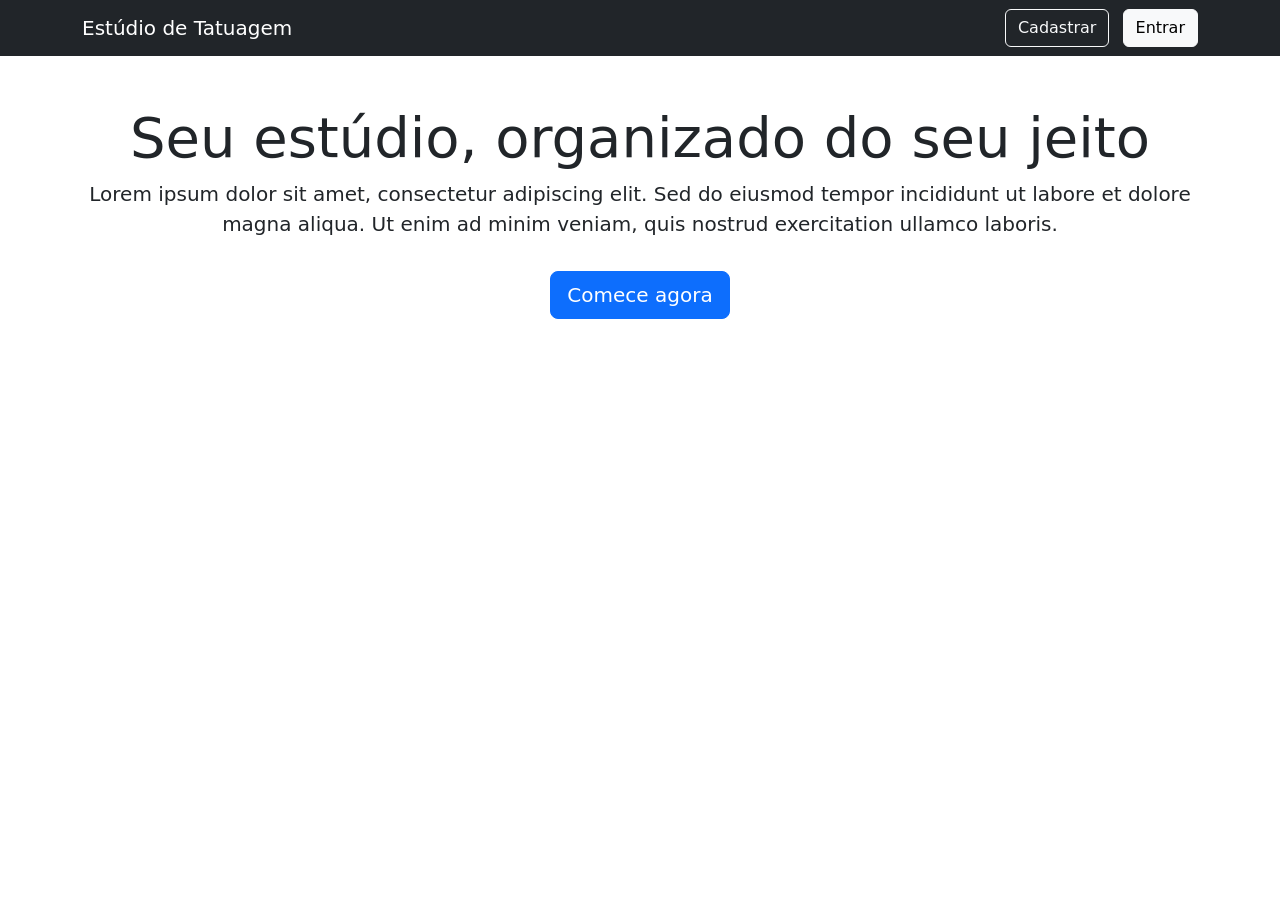
==== frontend/index.html @ 525158a3 "iniciei a aula 12, dando inicio a parte de login do usuario, criamos a parte de login para cadastro " ====
<!DOCTYPE html>
<html lang="pt-br">
<head>
  <meta charset="UTF-8">
  <title>Estúdio de Tatuagem</title>
  <link href="https://cdn.jsdelivr.net/npm/bootstrap@5.3.0/dist/css/bootstrap.min.css" rel="stylesheet">
</head>
<body>

  <nav class="navbar navbar-dark bg-dark">
    <div class="container">
      <span class="navbar-brand">Estúdio de Tatuagem</span>
      <div>
        <a href="cadastro.html" class="btn btn-outline-light me-2">Cadastrar</a>
        <a href="login.html" class="btn btn-light">Entrar</a>
      </div>
    </div>
  </nav>

  <div class="container py-5 text-center">
    <h1 class="display-4">Seu estúdio, organizado do seu jeito</h1>
    <p class="lead">
      Lorem ipsum dolor sit amet, consectetur adipiscing elit. Sed do eiusmod
      tempor incididunt ut labore et dolore magna aliqua. Ut enim ad minim
      veniam, quis nostrud exercitation ullamco laboris.
    </p>
    <a href="cadastro.html" class="btn btn-primary btn-lg mt-3">Comece agora</a>
  </div>

</body>
</html>
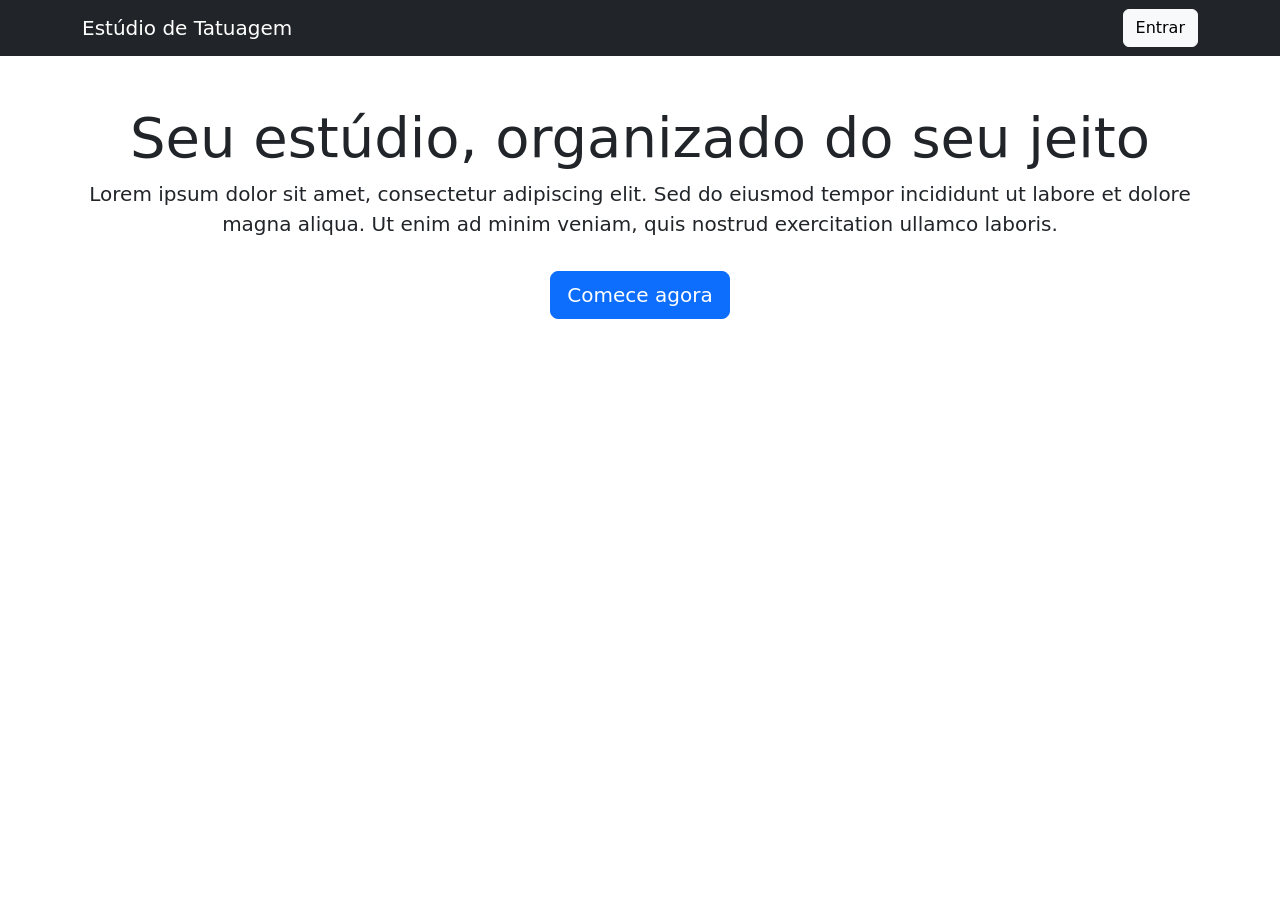
==== commit 2b0ca13e: "nessa aula adicionamos autorização por perfil, restringimos cadastro de usuarios, e a tela do front " ====
--- a/frontend/index.html
+++ b/frontend/index.html
@@ -1,31 +1,33 @@
-<!DOCTYPE html>
+<!doctype html>
 <html lang="pt-br">
-<head>
-  <meta charset="UTF-8">
-  <title>Estúdio de Tatuagem</title>
-  <link href="https://cdn.jsdelivr.net/npm/bootstrap@5.3.0/dist/css/bootstrap.min.css" rel="stylesheet">
-</head>
-<body>
+  <head>
+    <meta charset="UTF-8" />
+    <title>Estúdio de Tatuagem</title>
+    <link
+      href="https://cdn.jsdelivr.net/npm/bootstrap@5.3.0/dist/css/bootstrap.min.css"
+      rel="stylesheet"
+    />
+  </head>
+  <body>
+    <nav class="navbar navbar-dark bg-dark">
+      <div class="container">
+        <span class="navbar-brand">Estúdio de Tatuagem</span>
+        <div>
+          <a href="login.html" class="btn btn-light">Entrar</a>
+        </div>
+      </div>
+    </nav>
 
-  <nav class="navbar navbar-dark bg-dark">
-    <div class="container">
-      <span class="navbar-brand">Estúdio de Tatuagem</span>
-      <div>
-        <a href="cadastro.html" class="btn btn-outline-light me-2">Cadastrar</a>
-        <a href="login.html" class="btn btn-light">Entrar</a>
-      </div>
+    <div class="container py-5 text-center">
+      <h1 class="display-4">Seu estúdio, organizado do seu jeito</h1>
+      <p class="lead">
+        Lorem ipsum dolor sit amet, consectetur adipiscing elit. Sed do eiusmod
+        tempor incididunt ut labore et dolore magna aliqua. Ut enim ad minim
+        veniam, quis nostrud exercitation ullamco laboris.
+      </p>
+      <a href="cadastro.html" class="btn btn-primary btn-lg mt-3"
+        >Comece agora</a
+      >
     </div>
-  </nav>
-
-  <div class="container py-5 text-center">
-    <h1 class="display-4">Seu estúdio, organizado do seu jeito</h1>
-    <p class="lead">
-      Lorem ipsum dolor sit amet, consectetur adipiscing elit. Sed do eiusmod
-      tempor incididunt ut labore et dolore magna aliqua. Ut enim ad minim
-      veniam, quis nostrud exercitation ullamco laboris.
-    </p>
-    <a href="cadastro.html" class="btn btn-primary btn-lg mt-3">Comece agora</a>
-  </div>
-
-</body>
-</html>+  </body>
+</html>
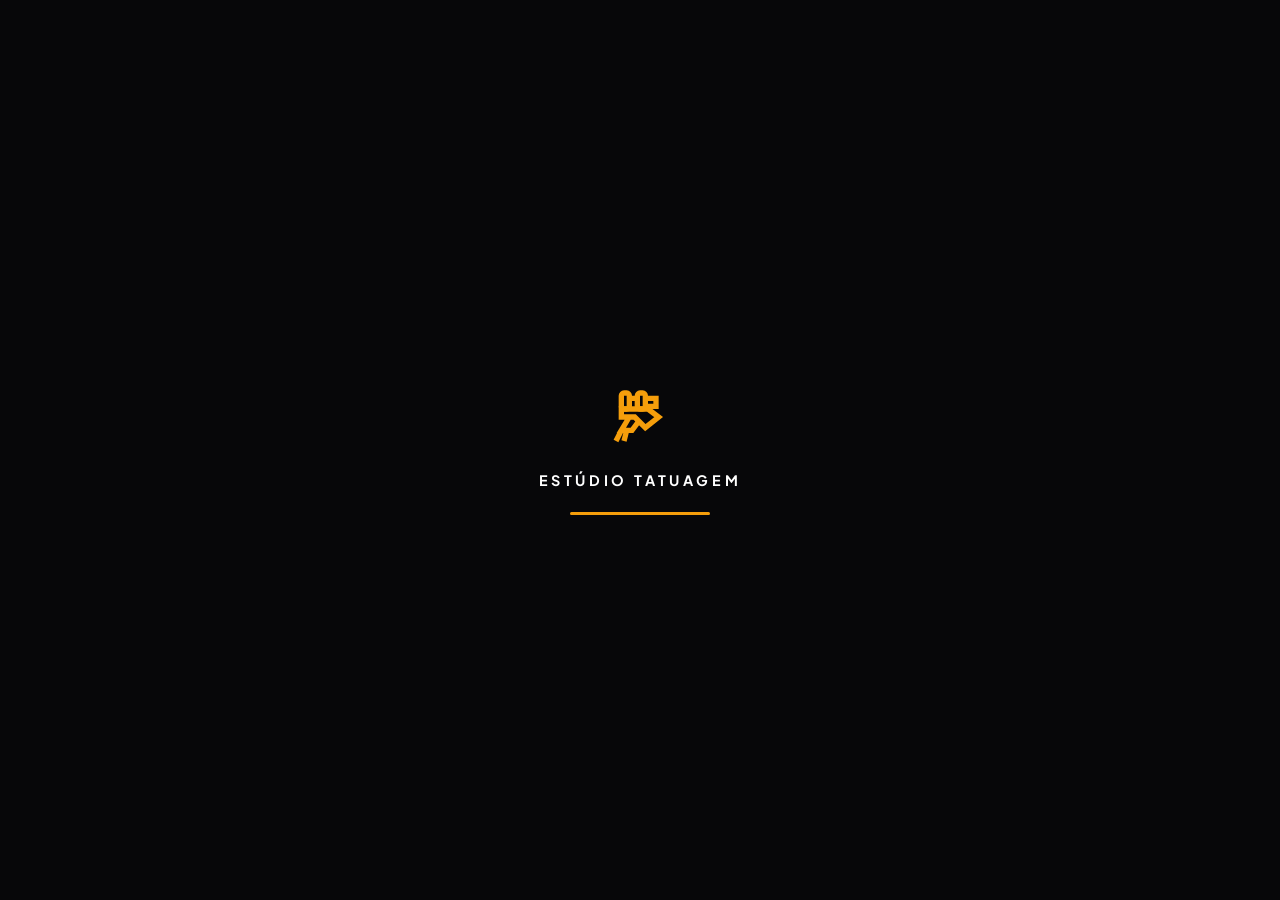
==== commit 625c2109: "fiz todo o frontend do sitema, dês da parte inicial a cada pagina, deixando responsiva, com animaçõe" ====
--- a/frontend/index.html
+++ b/frontend/index.html
@@ -2,32 +2,96 @@
 <html lang="pt-br">
   <head>
     <meta charset="UTF-8" />
-    <title>Estúdio de Tatuagem</title>
-    <link
-      href="https://cdn.jsdelivr.net/npm/bootstrap@5.3.0/dist/css/bootstrap.min.css"
-      rel="stylesheet"
-    />
+    <meta name="viewport" content="width=device-width, initial-scale=1.0" />
+    <title>Estúdio de Tatuagem — Gestão & Arte</title>
+    <link rel="icon" type="image/svg+xml" href="favicon.svg" />
+    
+    <!-- Tipografia Plus Jakarta Sans -->
+    <link rel="preconnect" href="https://fonts.googleapis.com">
+    <link rel="preconnect" href="https://fonts.gstatic.com" crossorigin>
+    <link href="https://fonts.googleapis.com/css2?family=Plus+Jakarta+Sans:wght@300;400;500;600;700;800&display=swap" rel="stylesheet">
+    
+    <!-- CSS Global -->
+    <link rel="stylesheet" href="style.css" />
   </head>
-  <body>
-    <nav class="navbar navbar-dark bg-dark">
-      <div class="container">
-        <span class="navbar-brand">Estúdio de Tatuagem</span>
-        <div>
-          <a href="login.html" class="btn btn-light">Entrar</a>
+  <body class="landing-body">
+
+    <!-- 1. PRELOADER / INTRO ANIMADA (SPLASH SCREEN) -->
+    <div id="app-preloader" class="preloader-overlay">
+      <div class="preloader-content">
+        <div class="preloader-symbol">
+          <svg viewBox="0 0 24 24" fill="none" stroke="#f59e0b" stroke-width="2">
+            <rect x="5" y="3" width="3" height="6" rx="1"/>
+            <rect x="11" y="3" width="3" height="6" rx="1"/>
+            <path d="M8 5h3m3 0h4v3h-4M5 9h10l4 3-5 4-4-4H5zM8 12l-3 5h4l3-4M5 17l-2 4M7 17l-1 4"/>
+          </svg>
+        </div>
+        <span class="preloader-brand-name">ESTÚDIO TATUAGEM</span>
+        <div class="preloader-progress-bar">
+          <div class="preloader-progress-fill"></div>
         </div>
       </div>
-    </nav>
+    </div>
 
-    <div class="container py-5 text-center">
-      <h1 class="display-4">Seu estúdio, organizado do seu jeito</h1>
-      <p class="lead">
-        Lorem ipsum dolor sit amet, consectetur adipiscing elit. Sed do eiusmod
-        tempor incididunt ut labore et dolore magna aliqua. Ut enim ad minim
-        veniam, quis nostrud exercitation ullamco laboris.
-      </p>
-      <a href="cadastro.html" class="btn btn-primary btn-lg mt-3"
-        >Comece agora</a
-      >
-    </div>
+    <!-- 2. NAVBAR FLUTUANTE -->
+    <header class="navbar-wrapper">
+      <nav class="navbar">
+        <a href="index.html" class="navbar-brand" aria-label="Home">
+          <svg class="brand-symbol" viewBox="0 0 24 24" fill="none" stroke="#f59e0b" stroke-width="2">
+            <rect x="5" y="3" width="3" height="6" rx="1"/>
+            <rect x="11" y="3" width="3" height="6" rx="1"/>
+            <path d="M8 5h3m3 0h4v3h-4M5 9h10l4 3-5 4-4-4H5zM8 12l-3 5h4l3-4M5 17l-2 4M7 17l-1 4"/>
+          </svg>
+          <span class="brand-text-label">Estúdio Tatuagem</span>
+        </a>
+        
+        <button type="button" class="nav-toggle-btn" aria-label="Abrir menu" aria-expanded="false" aria-controls="nav-links" data-nav-toggle>
+          <svg viewBox="0 0 24 24" fill="none" stroke="currentColor" stroke-width="2" stroke-linecap="round" aria-hidden="true">
+            <path d="M4 6h16M4 12h16M4 18h16"/>
+          </svg>
+        </button>
+
+        <div class="nav-links" id="nav-links">
+          <a href="login.html" class="btn-table-edit" style="height: 34px; padding: 0 1.25rem;">Entrar</a>
+        </div>
+      </nav>
+    </header>
+
+    <!-- 3. HERO SECTION / CONTEÚDO PRINCIPAL -->
+    <main class="hero-container">
+      <!-- Auras de fundo com tamanho travado -->
+      <div class="hero-ambient-glow"></div>
+      <div class="hero-halftone-grid"></div>
+
+      <div class="hero-content">
+        <div class="hero-badge">
+          <span class="badge-dot"></span>
+          <span>Plataforma de Gestão Artística</span>
+        </div>
+
+        <h1 class="hero-title">
+          Seu estúdio, <br>
+          <span class="text-gradient">organizado do seu jeito.</span>
+        </h1>
+        
+        <p class="hero-subtitle">
+          Controle agendamentos, equipe artística, clientes e estilos em uma plataforma com design dark moderno e ágil.
+        </p>
+
+        <div class="hero-actions">
+          <a href="cadastro.html" class="btn btn-primary hero-btn-main">
+            <span>Comece agora</span>
+            <svg viewBox="0 0 24 24" fill="none" stroke="currentColor" stroke-width="2"><path d="M5 12h14M12 5l7 7-7 7"/></svg>
+          </a>
+          <a href="login.html" class="btn-table-edit hero-btn-sub">
+            Acessar conta
+          </a>
+        </div>
+      </div>
+    </main>
+
+    <!-- Script de Animação da Intro -->
+    <script src="js/navbar.js"></script>
+    <script src="js/index.js"></script>
   </body>
-</html>
+</html>
--- a/frontend/style.css
+++ b/frontend/style.css
@@ -0,0 +1,833 @@
+/* ==========================================================================
+   DESIGN SYSTEM & UI/UX - ESTÚDIO DE TATUAGEM
+   Dark Glassmorphism Clean, Responsive & Refined Buttons
+   ========================================================================== */
+@import url('https://fonts.googleapis.com/css2?family=Plus+Jakarta+Sans:wght@300;400;500;600;700;800&display=swap');
+
+:root {
+  /* Cores Principais e Fundo */
+  --bg-main: #070709;
+  --bg-card: rgba(18, 18, 22, 0.75);
+  --bg-input: rgba(12, 12, 15, 0.85);
+
+  /* Cores de Texto */
+  --text-title: #ffffff;
+  --text-body: #d1d1d6;
+  --text-muted: #8e8e93;
+
+  /* Destaque Âmbar / Dourado */
+  --accent-amber: #f59e0b;
+  --accent-amber-glow: rgba(245, 158, 11, 0.2);
+  --accent-amber-hover: #fbbf24;
+
+  /* Ações Secundárias e Alertas */
+  --accent-red: #ef4444;
+  --accent-red-hover: #dc2626;
+  --accent-green: #10b981;
+
+  /* Bordas e Vidro */
+  --border-subtle: rgba(255, 255, 255, 0.08);
+  --glass-blur: blur(24px);
+  
+  /* Tipografia e Raios */
+  --font-sans: 'Plus Jakarta Sans', system-ui, -apple-system, sans-serif;
+  --radius-pill: 9999px;
+  --radius-card: 24px;
+  --radius-input: 10px;
+  --radius-btn: 10px;
+
+  /* Transição Smooth */
+  --transition-smooth: all 0.35s cubic-bezier(0.16, 1, 0.3, 1);
+}
+
+/* Reset Base */
+*, *::before, *::after {
+  box-sizing: border-box;
+  margin: 0;
+  padding: 0;
+}
+
+body {
+  font-family: var(--font-sans);
+  background-color: var(--bg-main);
+  color: var(--text-body);
+  line-height: 1.6;
+  -webkit-font-smoothing: antialiased;
+  background-image: radial-gradient(circle at 50% -10%, rgba(245, 158, 11, 0.06), transparent 60%);
+  background-attachment: fixed;
+  min-height: 100vh;
+  overflow-x: hidden;
+}
+
+a {
+  text-decoration: none !important;
+  color: inherit;
+}
+
+/* ==========================================================================
+   NAVBAR FLUTUANTE COM MENU SANDUÍCHE RESPONSIVO
+   ========================================================================== */
+.navbar-wrapper {
+  position: fixed;
+  top: 0;
+  left: 0;
+  right: 0;
+  z-index: 1000;
+  display: flex;
+  justify-content: center;
+  padding: 1.25rem 1rem 0;
+  pointer-events: none;
+}
+
+.navbar {
+  pointer-events: auto;
+  width: 100%;
+  max-width: 900px;
+  background: rgba(18, 18, 22, 0.85);
+  backdrop-filter: var(--glass-blur);
+  -webkit-backdrop-filter: var(--glass-blur);
+  border: 1px solid var(--border-subtle);
+  border-radius: var(--radius-pill);
+  padding: 0.5rem 1.25rem;
+  display: flex;
+  align-items: center;
+  justify-content: space-between;
+  transition: var(--transition-smooth);
+  box-shadow: 0 10px 30px rgba(0, 0, 0, 0.4);
+  position: relative;
+}
+
+.navbar-brand {
+  display: flex;
+  align-items: center;
+  gap: 0.6rem;
+}
+
+.brand-symbol {
+  width: 24px;
+  height: 24px;
+  color: var(--accent-amber);
+  transition: var(--transition-smooth);
+}
+
+.brand-text-label {
+  font-weight: 600;
+  color: var(--text-title);
+  font-size: 0.95rem;
+}
+
+.nav-links {
+  display: flex;
+  align-items: center;
+  gap: 0.25rem;
+}
+
+.nav-link {
+  color: var(--text-muted);
+  font-size: 0.85rem;
+  font-weight: 400;
+  padding: 0.45rem 0.9rem;
+  border-radius: var(--radius-pill);
+  transition: var(--transition-smooth);
+}
+
+.nav-link:hover, .nav-link.active {
+  color: var(--text-title);
+  background: rgba(255, 255, 255, 0.08);
+}
+
+.btn-logout {
+  background: transparent;
+  border: 1px solid rgba(239, 68, 68, 0.35);
+  color: var(--accent-red);
+  padding: 0.4rem 1rem;
+  border-radius: var(--radius-pill);
+  font-size: 0.8rem;
+  font-weight: 500;
+  cursor: pointer;
+  transition: var(--transition-smooth);
+}
+
+.btn-logout:hover {
+  color: #ffffff;
+  background: rgba(239, 68, 68, 0.2);
+  border-color: var(--accent-red);
+}
+
+/* Botão do Menu Sanduíche (Mobile) */
+.nav-toggle-btn {
+  display: none;
+  background: transparent;
+  border: none;
+  color: var(--text-title);
+  cursor: pointer;
+  padding: 0.35rem;
+}
+
+.nav-toggle-btn svg { width: 24px; height: 24px; }
+
+/* ==========================================================================
+   BOTÕES PADRONIZADOS E AÇÕES DE TABELA (VERMELHO SECUNDÁRIO)
+   ========================================================================== */
+.btn {
+  display: inline-flex;
+  align-items: center;
+  justify-content: center;
+  padding: 0.75rem 1.5rem;
+  height: 44px;
+  border-radius: var(--radius-btn);
+  font-weight: 500;
+  font-size: 0.875rem;
+  font-family: inherit;
+  white-space: nowrap;
+  cursor: pointer;
+  border: 1px solid transparent;
+  transition: var(--transition-smooth);
+}
+
+.btn-primary {
+  background-color: var(--accent-amber);
+  color: #000000;
+  border-color: var(--accent-amber);
+  font-weight: 600;
+}
+
+.btn-primary:hover {
+  background-color: var(--accent-amber-hover);
+  box-shadow: 0 6px 20px var(--accent-amber-glow);
+  transform: translateY(-1px);
+}
+
+.btn-danger {
+  background: rgba(239, 68, 68, 0.06);
+  color: var(--accent-red);
+  border-color: rgba(239, 68, 68, 0.35);
+}
+
+.btn-danger:hover {
+  background: rgba(239, 68, 68, 0.2);
+  color: #ffffff;
+  border-color: var(--accent-red);
+}
+
+/* Botões Secundários Translúcidos da Tabela */
+.btn-table-edit,
+.btn-table-delete,
+.btn-edit, 
+.btn-delete {
+  display: inline-flex;
+  align-items: center;
+  justify-content: center;
+  height: 32px;
+  padding: 0 0.9rem;
+  border-radius: 8px;
+  font-size: 0.785rem;
+  font-weight: 500;
+  cursor: pointer;
+  background: rgba(255, 255, 255, 0.03);
+  backdrop-filter: blur(8px);
+  -webkit-backdrop-filter: blur(8px);
+  transition: var(--transition-smooth);
+  margin-right: 0.6rem;
+}
+
+/* Botão Editar: Borda clara translúcida */
+.btn-table-edit, .btn-edit {
+  color: var(--text-body);
+  border: 1px solid rgba(255, 255, 255, 0.15);
+}
+
+.btn-table-edit:hover, .btn-edit:hover {
+  color: var(--text-title);
+  background: rgba(255, 255, 255, 0.08);
+  border-color: rgba(255, 255, 255, 0.3);
+  transform: translateY(-1px);
+}
+
+/* Botão Excluir: Vermelho Secundário Translúcido */
+.btn-table-delete, .btn-delete {
+  color: var(--accent-red) !important;
+  border: 1px solid rgba(239, 68, 68, 0.35) !important;
+  background: rgba(239, 68, 68, 0.06) !important;
+}
+
+.btn-table-delete:hover, .btn-delete:hover {
+  color: #ffffff !important;
+  background: rgba(239, 68, 68, 0.22) !important;
+  border-color: var(--accent-red) !important;
+  box-shadow: 0 0 12px rgba(239, 68, 68, 0.25);
+  transform: translateY(-1px);
+}
+
+/* ==========================================================================
+   CARDS & CORREÇÃO DO DASHBOARD
+   ========================================================================== */
+.main-container {
+  max-width: 1050px;
+  margin: 0 auto;
+  padding: 7.5rem 1.25rem 4rem;
+}
+
+.page-header { margin-bottom: 2rem; }
+.page-header h1 { font-size: 2rem; font-weight: 600; color: var(--text-title); letter-spacing: -0.02em; }
+.subtitle { color: var(--text-muted); font-size: 0.9rem; font-weight: 300; }
+
+.card {
+  background: var(--bg-card);
+  backdrop-filter: var(--glass-blur);
+  -webkit-backdrop-filter: var(--glass-blur);
+  border: 1px solid var(--border-subtle);
+  border-radius: var(--radius-card);
+  padding: 2rem;
+}
+
+.card-title { font-size: 1.15rem; font-weight: 500; color: var(--text-title); margin-bottom: 1.25rem; }
+.mt-4 { margin-top: 2rem; }
+
+/* Grid Fix do Dashboard */
+.dashboard-grid {
+  display: grid;
+  grid-template-columns: repeat(auto-fit, minmax(280px, 1fr));
+  gap: 1.25rem;
+}
+
+.dashboard-card {
+  background: var(--bg-card);
+  backdrop-filter: var(--glass-blur);
+  border: 1px solid var(--border-subtle);
+  border-radius: var(--radius-card);
+  padding: 1.75rem;
+  display: flex;
+  align-items: center;
+  gap: 1.25rem;
+  transition: var(--transition-smooth);
+}
+
+.dashboard-card:hover {
+  transform: translateY(-3px);
+  border-color: rgba(255, 255, 255, 0.2);
+  background: rgba(24, 24, 30, 0.85);
+}
+
+/* Trava rígida para evitar que ícones do Dashboard estoure m na tela */
+.dashboard-icon {
+  width: 48px !important;
+  height: 48px !important;
+  min-width: 48px !important;
+  min-height: 48px !important;
+  max-width: 48px !important;
+  max-height: 48px !important;
+  border-radius: 14px;
+  background: rgba(255, 255, 255, 0.04);
+  border: 1px solid var(--border-subtle);
+  display: flex;
+  align-items: center;
+  justify-content: center;
+  color: var(--accent-amber);
+  flex-shrink: 0;
+}
+
+.dashboard-icon svg {
+  width: 22px !important;
+  height: 22px !important;
+  max-width: 22px !important;
+  max-height: 22px !important;
+}
+
+.dashboard-card-info h2 { font-size: 1.05rem; font-weight: 600; color: var(--text-title); margin-bottom: 0.25rem; }
+.dashboard-card-info p { font-size: 0.8rem; color: var(--text-muted); font-weight: 300; }
+
+/* ==========================================================================
+   FORMULÁRIOS & TABELAS
+   ========================================================================== */
+.form-grid { display: grid; grid-template-columns: repeat(12, 1fr); gap: 1.25rem; }
+.form-group { grid-column: span 3; display: flex; flex-direction: column; gap: 0.4rem; }
+.col-span-2 { grid-column: span 2; }
+.col-span-3 { grid-column: span 3; }
+.col-span-4 { grid-column: span 4; }
+.col-full { grid-column: 1 / -1; }
+
+.form-label { font-size: 0.85rem; color: var(--text-muted); font-weight: 400; }
+.form-control {
+  width: 100%;
+  background-color: var(--bg-input);
+  border: 1px solid var(--border-subtle);
+  color: var(--text-title);
+  padding: 0.8rem 1rem;
+  border-radius: var(--radius-input);
+  font-size: 0.9rem;
+  outline: none;
+  transition: var(--transition-smooth);
+}
+.form-control:focus { border-color: var(--accent-amber); box-shadow: 0 0 0 3px var(--accent-amber-glow); }
+
+.table-responsive { width: 100%; overflow-x: auto; -webkit-overflow-scrolling: touch; }
+.table { width: 100%; border-collapse: separate; border-spacing: 0; text-align: left; min-width: 650px; }
+.table th { color: var(--text-muted); font-size: 0.75rem; font-weight: 500; text-transform: uppercase; padding: 1rem; border-bottom: 1px solid var(--border-subtle); }
+.table td { padding: 1.1rem 1rem; font-size: 0.875rem; border-bottom: 1px solid var(--border-subtle); color: var(--text-body); vertical-align: middle; }
+
+/* ==========================================================================
+   AUTENTICAÇÃO UNIFICADA (LOGIN & CADASTRO SPLIT SCREEN)
+   ========================================================================== */
+.auth-split-body {
+  min-height: 100vh;
+  display: flex;
+  align-items: center;
+  justify-content: center;
+  padding: 2rem 1.25rem;
+}
+
+.auth-split-container {
+  display: flex;
+  width: 100%;
+  max-width: 1100px;
+  min-height: 640px;
+  background: rgba(18, 18, 22, 0.75);
+  backdrop-filter: var(--glass-blur);
+  border: 1px solid var(--border-subtle);
+  border-radius: 32px;
+  overflow: hidden;
+  box-shadow: 0 30px 60px -12px rgba(0, 0, 0, 0.85);
+}
+
+.auth-split-banner {
+  flex: 1.1;
+  position: relative;
+  background-color: #121217;
+  background-image: 
+    radial-gradient(circle at 30% 20%, rgba(245, 158, 11, 0.25), transparent 60%),
+    url('https://images.unsplash.com/photo-1598371839696-5c5bb00bdc28?auto=format&fit=crop&q=80&w=1000');
+  background-size: cover;
+  background-position: center;
+  display: flex;
+  flex-direction: column;
+  justify-content: flex-end;
+  padding: 3.5rem;
+  margin: 1rem;
+  border-radius: 24px;
+}
+
+.banner-overlay { position: absolute; inset: 0; background: linear-gradient(180deg, rgba(9, 9, 11, 0.15) 0%, rgba(9, 9, 11, 0.9) 100%); border-radius: 24px; }
+.banner-content { position: relative; z-index: 2; }
+.banner-brand { display: flex; align-items: center; gap: 0.85rem; margin-bottom: 0.75rem; }
+.banner-brand .brand-symbol { width: 32px; height: 32px; color: var(--accent-amber); }
+.banner-brand .brand-text { font-size: 1.35rem; font-weight: 600; color: var(--text-title); }
+.banner-tagline { font-size: 1rem; color: var(--text-body); font-weight: 300; max-width: 340px; }
+
+.auth-split-form-wrapper { flex: 1; display: flex; align-items: center; justify-content: center; padding: 3rem 2.5rem; }
+.auth-split-form-content { width: 100%; max-width: 380px; }
+.auth-title { font-size: 2.25rem; font-weight: 600; color: var(--text-title); letter-spacing: -0.02em; }
+.auth-subtitle { color: var(--text-muted); font-size: 0.95rem; font-weight: 300; margin-top: 0.35rem; margin-bottom: 2rem; }
+
+.auth-form-clean { display: flex; flex-direction: column; gap: 1.1rem; width: 100%; }
+.input-field-block { display: flex; flex-direction: column; gap: 0.4rem; width: 100%; }
+.input-group-icon { position: relative; display: flex; align-items: center; width: 100%; }
+
+.input-group-icon .field-icon {
+  position: absolute;
+  left: 1.1rem;
+  width: 20px;
+  height: 20px;
+  color: var(--text-muted);
+  pointer-events: none;
+  z-index: 2;
+}
+
+.form-control.input-with-icon { padding-left: 3rem !important; }
+.form-control.input-with-eye { padding-right: 3rem !important; }
+
+.btn-toggle-eye {
+  position: absolute;
+  right: 1rem;
+  background: transparent;
+  border: none;
+  color: var(--text-muted);
+  cursor: pointer;
+  z-index: 2;
+}
+.btn-toggle-eye:hover { color: var(--accent-amber); }
+.btn-toggle-eye svg { width: 20px; height: 20px; }
+
+.btn-full { width: 100%; margin-top: 0.5rem; }
+.auth-footer { margin-top: 1.75rem; font-size: 0.9rem; color: var(--text-muted); text-align: center; }
+.auth-link { color: var(--accent-amber); font-weight: 500; }
+
+/* ==========================================================================
+   MODAIS DE SISTEMA
+   ========================================================================== */
+.modal-overlay {
+  position: fixed;
+  inset: 0;
+  background-color: rgba(0, 0, 0, 0.75);
+  backdrop-filter: blur(8px);
+  z-index: 2000;
+  display: flex;
+  align-items: center;
+  justify-content: center;
+  padding: 1.5rem;
+  opacity: 0;
+  visibility: hidden;
+  transition: var(--transition-smooth);
+}
+
+.modal-overlay.active { opacity: 1; visibility: visible; }
+.modal-card { background: rgba(20, 20, 26, 0.95); border: 1px solid var(--border-subtle); border-radius: var(--radius-card); padding: 2rem; max-width: 420px; width: 100%; text-align: center; transform: scale(0.9); transition: var(--transition-smooth); }
+.modal-overlay.active .modal-card { transform: scale(1); }
+.modal-icon { width: 52px; height: 52px; border-radius: 50%; display: flex; align-items: center; justify-content: center; margin: 0 auto 1.25rem; }
+.modal-icon svg { width: 26px; height: 26px; }
+.modal-icon-warning { background: rgba(239, 68, 68, 0.1); color: var(--accent-red); border: 1px solid rgba(239, 68, 68, 0.2); }
+.modal-icon-success { background: rgba(16, 185, 129, 0.1); color: var(--accent-green); border: 1px solid rgba(16, 185, 129, 0.2); }
+.modal-title { font-size: 1.2rem; font-weight: 600; color: var(--text-title); margin-bottom: 0.5rem; }
+.modal-text { font-size: 0.875rem; color: var(--text-muted); font-weight: 300; margin-bottom: 1.75rem; }
+.modal-actions { display: flex; gap: 0.75rem; justify-content: center; }
+
+/* ==========================================================================
+   RESPONSIVIDADE (MOBILE & TABLETS)
+   ========================================================================== */
+@media (max-width: 768px) {
+  .nav-toggle-btn { display: block; }
+
+  .nav-links {
+    display: none;
+    position: absolute;
+    top: 100%;
+    left: 0;
+    right: 0;
+    margin-top: 0.5rem;
+    background: rgba(18, 18, 22, 0.95);
+    backdrop-filter: blur(20px);
+    border: 1px solid var(--border-subtle);
+    border-radius: 20px;
+    padding: 1rem;
+    flex-direction: column;
+    gap: 0.5rem;
+    box-shadow: 0 15px 35px rgba(0, 0, 0, 0.6);
+  }
+
+  .nav-links.show { display: flex; }
+  .nav-link { width: 100%; text-align: center; padding: 0.65rem; }
+  .nav-links > a,
+  .nav-links > button { width: 100%; }
+  .nav-links .btn-logout { margin-top: 0.25rem; }
+
+  .main-container { padding-top: 8.5rem; padding-left: 1rem; padding-right: 1rem; }
+  .card { padding: 1.25rem; }
+  .form-grid { grid-template-columns: 1fr; gap: 1rem; }
+  .form-group, .col-span-2, .col-span-3, .col-span-4, .col-full { grid-column: 1 / -1 !important; }
+  
+  .auth-split-container { flex-direction: column; border-radius: 24px; }
+  .auth-split-banner { min-height: 180px; padding: 1.75rem; margin: 0.5rem; }
+  .auth-split-form-wrapper { padding: 2rem 1.25rem; }
+}
+
+/* ==========================================================================
+   LANDING PAGE (INDEX.HTML) - ANIMAÇÕES E BLINDAGEM DE SVG
+   ========================================================================== */
+
+/* Trava Geral para evitar SVGs Gigantes */
+svg {
+  max-width: 100%;
+  max-height: 100%;
+}
+
+.brand-symbol {
+  width: 24px !important;
+  height: 24px !important;
+  min-width: 24px !important;
+  min-height: 24px !important;
+  flex-shrink: 0;
+}
+
+/* Preloader Overlay */
+.preloader-overlay {
+  position: fixed;
+  inset: 0;
+  background-color: #070709;
+  z-index: 9999;
+  display: flex;
+  align-items: center;
+  justify-content: center;
+  transition: opacity 0.8s cubic-bezier(0.16, 1, 0.3, 1), visibility 0.8s;
+}
+
+.preloader-overlay.fade-out {
+  opacity: 0;
+  visibility: hidden;
+  pointer-events: none;
+}
+
+.preloader-content {
+  display: flex;
+  flex-direction: column;
+  align-items: center;
+  gap: 1.25rem;
+}
+
+.preloader-symbol {
+  width: 64px !important;
+  height: 64px !important;
+  animation: preloaderPulse 2s ease-in-out infinite;
+}
+
+.preloader-symbol svg {
+  width: 100% !important;
+  height: 100% !important;
+}
+
+.preloader-brand-name {
+  font-size: 0.9rem;
+  font-weight: 700;
+  letter-spacing: 0.25em;
+  color: var(--text-title);
+}
+
+.preloader-progress-bar {
+  width: 140px;
+  height: 3px;
+  background: rgba(255, 255, 255, 0.08);
+  border-radius: 99px;
+  overflow: hidden;
+}
+
+.preloader-progress-fill {
+  width: 0%;
+  height: 100%;
+  background: var(--accent-amber);
+  box-shadow: 0 0 12px var(--accent-amber);
+  animation: fillProgress 1.8s cubic-bezier(0.65, 0, 0.35, 1) forwards;
+}
+
+/* Keyframes da Animação */
+@keyframes preloaderPulse {
+  0%, 100% { transform: scale(1); filter: drop-shadow(0 0 0px rgba(245, 158, 11, 0)); }
+  50% { transform: scale(1.08); filter: drop-shadow(0 0 20px rgba(245, 158, 11, 0.5)); }
+}
+
+@keyframes fillProgress {
+  0% { width: 0%; }
+  50% { width: 70%; }
+  100% { width: 100%; }
+}
+
+/* Hero Section & Background Ambient Glow */
+.hero-container {
+  position: relative;
+  min-height: 100vh;
+  display: flex;
+  align-items: center;
+  justify-content: center;
+  padding: 8rem 1.5rem 4rem;
+  text-align: center;
+  overflow: hidden;
+}
+
+.hero-ambient-glow {
+  position: absolute;
+  top: 50%;
+  left: 50%;
+  transform: translate(-50%, -50%);
+  width: 500px;
+  height: 300px;
+  max-width: 90vw;
+  background: radial-gradient(ellipse at center, rgba(245, 158, 11, 0.18) 0%, rgba(245, 158, 11, 0.02) 60%, transparent 75%);
+  filter: blur(60px);
+  pointer-events: none;
+  z-index: 1;
+}
+
+.hero-halftone-grid {
+  position: absolute;
+  bottom: 0;
+  left: 50%;
+  transform: translateX(-50%);
+  width: 100%;
+  max-width: 900px;
+  height: 250px;
+  background-image: radial-gradient(rgba(245, 158, 11, 0.2) 1.5px, transparent 1.5px);
+  background-size: 18px 18px;
+  mask-image: radial-gradient(ellipse at bottom, black 30%, transparent 75%);
+  -webkit-mask-image: radial-gradient(ellipse at bottom, black 30%, transparent 75%);
+  pointer-events: none;
+  z-index: 1;
+  opacity: 0.8;
+}
+
+.hero-content {
+  position: relative;
+  z-index: 2;
+  max-width: 780px;
+  display: flex;
+  flex-direction: column;
+  align-items: center;
+}
+
+.hero-badge {
+  display: inline-flex;
+  align-items: center;
+  gap: 0.6rem;
+  padding: 0.4rem 1rem;
+  border-radius: var(--radius-pill);
+  background: rgba(255, 255, 255, 0.03);
+  border: 1px solid rgba(255, 255, 255, 0.1);
+  font-size: 0.8rem;
+  color: var(--text-body);
+  margin-bottom: 2rem;
+  backdrop-filter: blur(12px);
+}
+
+.badge-dot {
+  width: 7px;
+  height: 7px;
+  border-radius: 50%;
+  background-color: var(--accent-amber);
+  box-shadow: 0 0 8px var(--accent-amber);
+}
+
+.hero-title {
+  font-size: 3.5rem;
+  font-weight: 800;
+  line-height: 1.15;
+  letter-spacing: -0.03em;
+  color: var(--text-title);
+  margin-bottom: 1.5rem;
+}
+
+.text-gradient {
+  background: linear-gradient(135deg, #ffffff 30%, var(--accent-amber) 100%);
+  -webkit-background-clip: text;
+  -webkit-text-fill-color: transparent;
+}
+
+.hero-subtitle {
+  font-size: 1.125rem;
+  color: var(--text-muted);
+  font-weight: 300;
+  max-width: 600px;
+  line-height: 1.6;
+  margin-bottom: 2.5rem;
+}
+
+.hero-actions {
+  display: flex;
+  align-items: center;
+  gap: 1rem;
+}
+
+.hero-btn-main {
+  height: 48px;
+  padding: 0 2.25rem;
+  font-size: 0.95rem;
+  gap: 0.5rem;
+}
+
+.hero-btn-main svg {
+  width: 18px !important;
+  height: 18px !important;
+  transition: transform 0.3s ease;
+}
+
+.hero-btn-main:hover svg {
+  transform: translateX(4px);
+}
+
+.hero-btn-sub {
+  height: 48px;
+  padding: 0 1.85rem;
+  font-size: 0.95rem;
+}
+
+/* ==========================================================================
+   ESTILOS DAS TELAS DE AUTENTICAÇÃO (BENTO GLASSMORPHISM CENTRADO)
+   ========================================================================== */
+.auth-bento-body {
+  min-height: 100vh;
+  display: flex;
+  align-items: center;
+  justify-content: center;
+  background-color: #070709;
+  position: relative;
+  overflow: hidden;
+  padding: 1.5rem;
+}
+
+/* Brilho de Fundo Recriado */
+.auth-ambient-glow {
+  position: absolute;
+  top: 50%;
+  left: 50%;
+  transform: translate(-50%, -50%);
+  width: 500px;
+  height: 500px;
+  background: radial-gradient(circle, rgba(245, 158, 11, 0.08) 0%, rgba(18, 18, 24, 0) 70%);
+  filter: blur(80px);
+  pointer-events: none;
+  z-index: 1;
+}
+
+.auth-bento-container {
+  position: relative;
+  z-index: 2;
+  width: 100%;
+  max-width: 420px;
+}
+
+/* Card Estilo Bento / Vidro */
+.auth-bento-card {
+  background: rgba(22, 22, 28, 0.75);
+  backdrop-filter: blur(24px);
+  -webkit-backdrop-filter: blur(24px);
+  border: 1px solid rgba(255, 255, 255, 0.08);
+  border-radius: 28px;
+  padding: 2.5rem 2rem;
+  box-shadow: 0 25px 50px -12px rgba(0, 0, 0, 0.7),
+              inset 0 1px 0 rgba(255, 255, 255, 0.1);
+  display: flex;
+  flex-direction: column;
+  align-items: center;
+  text-align: center;
+}
+
+/* Ícone de Topo */
+.auth-bento-icon {
+  width: 48px;
+  height: 48px;
+  border-radius: 16px;
+  background: rgba(245, 158, 11, 0.08);
+  border: 1px solid rgba(245, 158, 11, 0.2);
+  display: flex;
+  align-items: center;
+  justify-content: center;
+  margin-bottom: 1.25rem;
+  box-shadow: 0 0 20px rgba(245, 158, 11, 0.15);
+}
+
+.auth-bento-icon svg {
+  width: 22px !important;
+  height: 22px !important;
+}
+
+.auth-bento-title {
+  font-size: 1.5rem;
+  font-weight: 700;
+  color: var(--text-title);
+  letter-spacing: -0.02em;
+  margin-bottom: 0.35rem;
+}
+
+.auth-bento-subtitle {
+  font-size: 0.875rem;
+  color: var(--text-muted);
+  font-weight: 300;
+  margin-bottom: 1.75rem;
+}
+
+/* Ajustes nos Formulários Internos */
+.auth-bento-card .auth-form-clean {
+  text-align: left;
+}
+
+.auth-bento-footer {
+  margin-top: 1.75rem;
+  font-size: 0.85rem;
+  color: var(--text-muted);
+}
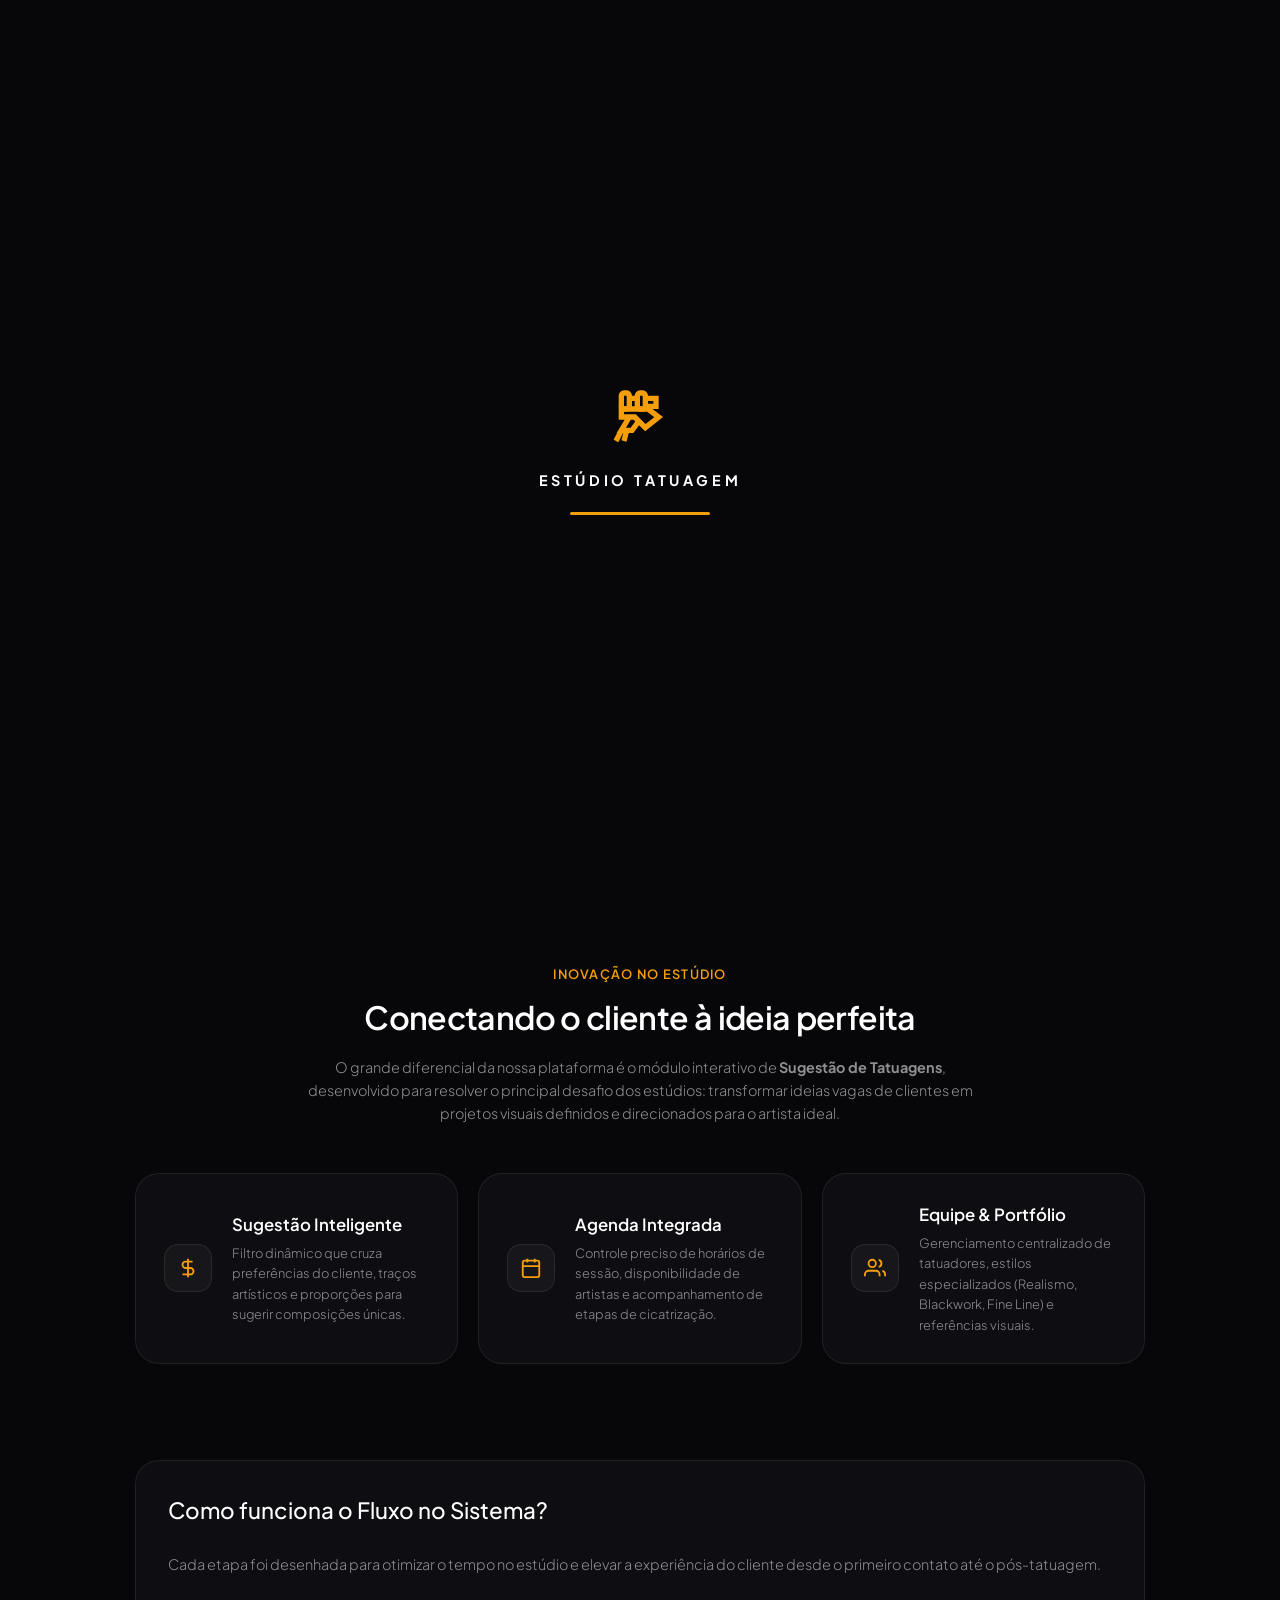
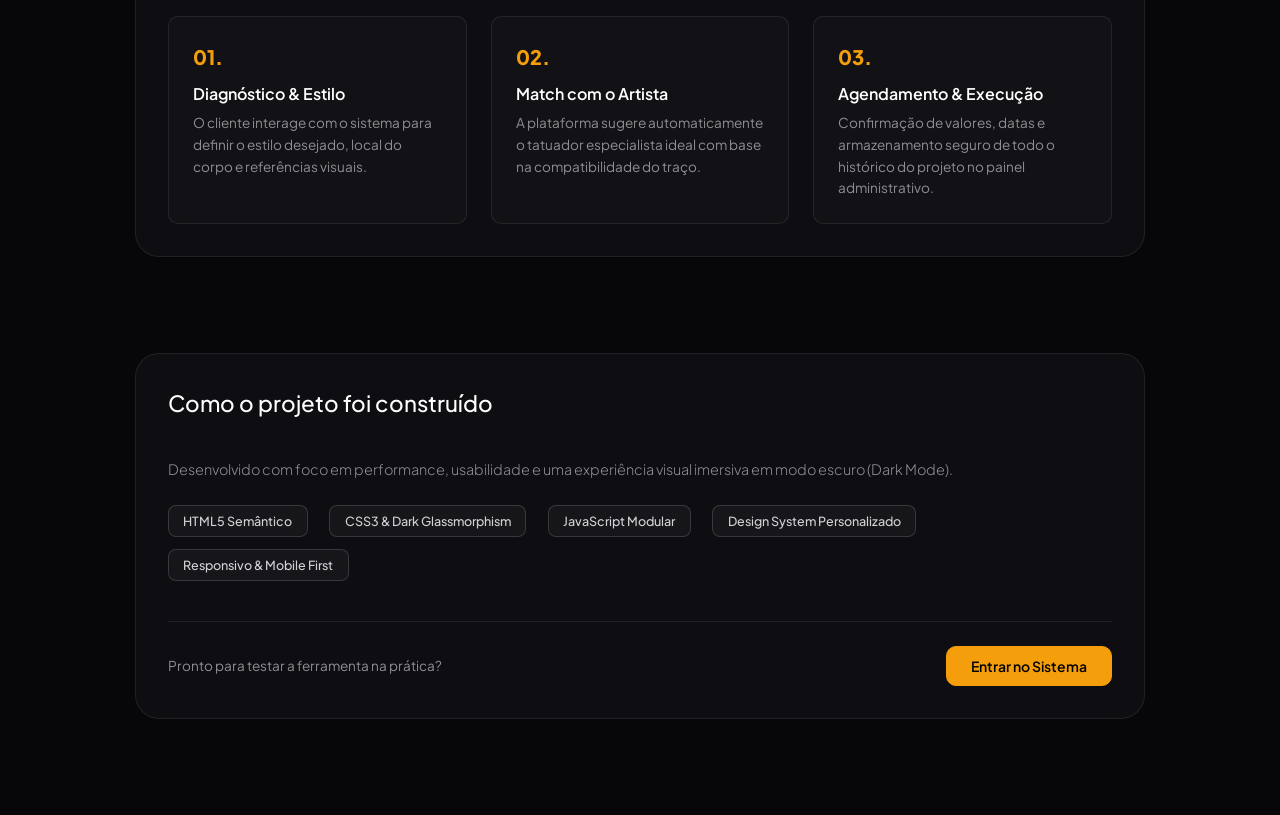
==== commit 5dc0d7ee: "atualizando landing page e arrumando a visiblidade de usuario e adm" ====
--- a/frontend/index.html
+++ b/frontend/index.html
@@ -52,7 +52,10 @@
         </button>
 
         <div class="nav-links" id="nav-links">
-          <a href="login.html" class="btn-table-edit" style="height: 34px; padding: 0 1.25rem;">Entrar</a>
+          <a href="#sobre" class="nav-link">O Projeto</a>
+          <a href="#funcionalidades" class="nav-link">Sugestão & Gestão</a>
+          <a href="#tecnologias" class="nav-link">Como foi criado</a>
+          <a href="login.html" class="btn-table-edit" style="height: 34px; padding: 0 1.25rem; margin-left: 0.5rem;">Entrar</a>
         </div>
       </nav>
     </header>
@@ -66,29 +69,129 @@
       <div class="hero-content">
         <div class="hero-badge">
           <span class="badge-dot"></span>
-          <span>Plataforma de Gestão Artística</span>
+          <span>Plataforma de Gestão Artística & Sugestão de Tatuagens</span>
         </div>
 
         <h1 class="hero-title">
-          Seu estúdio, <br>
-          <span class="text-gradient">organizado do seu jeito.</span>
+          Sua arte e seu estúdio, <br>
+          <span class="text-gradient">organizados do seu jeito.</span>
         </h1>
         
         <p class="hero-subtitle">
-          Controle agendamentos, equipe artística, clientes e estilos em uma plataforma com design dark moderno e ágil.
+          Descubra uma nova forma de conectar clientes à arte ideal. Um sistema completo para estúdios de tatuagem com inteligência de sugestão de estilos, controle de agendamentos e gestão de equipe.
         </p>
 
         <div class="hero-actions">
-          <a href="cadastro.html" class="btn btn-primary hero-btn-main">
-            <span>Comece agora</span>
-            <svg viewBox="0 0 24 24" fill="none" stroke="currentColor" stroke-width="2"><path d="M5 12h14M12 5l7 7-7 7"/></svg>
+          <a href="login.html" class="btn btn-primary hero-btn-main">
+            Acessar Plataforma
+            <svg viewBox="0 0 24 24" fill="none" stroke="currentColor" stroke-width="2" stroke-linecap="round" stroke-linejoin="round"><path d="M5 12h14m-7-7l7 7-7 7"/></svg>
           </a>
-          <a href="login.html" class="btn-table-edit hero-btn-sub">
-            Acessar conta
+          <a href="#sobre" class="btn-table-edit hero-btn-sub">
+            Conhecer Projeto
           </a>
         </div>
       </div>
     </main>
+
+    <!-- 4. SEÇÃO DE APRESENTAÇÃO DO PROJETO E SUGESTÃO DE TATUAGEM -->
+    <section id="sobre" class="main-container" style="padding-top: 4rem;">
+      <div class="page-header" style="text-align: center; max-width: 700px; margin: 0 auto 3rem;">
+        <span class="subtitle" style="text-transform: uppercase; letter-spacing: 0.1em; color: var(--accent-amber); font-weight: 600; font-size: 0.8rem; display: block; margin-bottom: 0.5rem;">Inovação no Estúdio</span>
+        <h1>Conectando o cliente à ideia perfeita</h1>
+        <p class="subtitle" style="margin-top: 0.75rem;">
+          O grande diferencial da nossa plataforma é o módulo interativo de <strong>Sugestão de Tatuagens</strong>, desenvolvido para resolver o principal desafio dos estúdios: transformar ideias vagas de clientes em projetos visuais definidos e direcionados para o artista ideal.
+        </p>
+      </div>
+
+      <div class="dashboard-grid">
+        <div class="dashboard-card">
+          <div class="dashboard-icon">
+            <svg viewBox="0 0 24 24" fill="none" stroke="currentColor" stroke-width="2"><path d="M12 2v20M17 5H9.5a3.5 3.5 0 0 0 0 7h5a3.5 3.5 0 0 1 0 7H6"/></svg>
+          </div>
+          <div class="dashboard-card-info">
+            <h2>Sugestão Inteligente</h2>
+            <p>Filtro dinâmico que cruza preferências do cliente, traços artísticos e proporções para sugerir composições únicas.</p>
+          </div>
+        </div>
+
+        <div class="dashboard-card">
+          <div class="dashboard-icon">
+            <svg viewBox="0 0 24 24" fill="none" stroke="currentColor" stroke-width="2"><rect x="3" y="4" width="18" height="18" rx="2"/><path d="M16 2v4M8 2v4M3 10h18"/></svg>
+          </div>
+          <div class="dashboard-card-info">
+            <h2>Agenda Integrada</h2>
+            <p>Controle preciso de horários de sessão, disponibilidade de artistas e acompanhamento de etapas de cicatrização.</p>
+          </div>
+        </div>
+
+        <div class="dashboard-card">
+          <div class="dashboard-icon">
+            <svg viewBox="0 0 24 24" fill="none" stroke="currentColor" stroke-width="2"><path d="M17 21v-2a4 4 0 0 0-4-4H5a4 4 0 0 0-4 4v2"/><circle cx="9" cy="7" r="4"/><path d="M23 21v-2a4 4 0 0 0-3-3.87"/><path d="M16 3.13a4 4 0 0 1 0 7.75"/></svg>
+          </div>
+          <div class="dashboard-card-info">
+            <h2>Equipe & Portfólio</h2>
+            <p>Gerenciamento centralizado de tatuadores, estilos especializados (Realismo, Blackwork, Fine Line) e referências visuais.</p>
+          </div>
+        </div>
+      </div>
+    </section>
+
+    <!-- 5. SEÇÃO DE FUNCIONALIDADES DETALHADAS -->
+    <section id="funcionalidades" class="main-container" style="padding-top: 2rem;">
+      <div class="card">
+        <div style="display: flex; flex-direction: column; gap: 1.5rem;">
+          <h2 class="card-title" style="font-size: 1.4rem; margin-bottom: 0;">Como funciona o Fluxo no Sistema?</h2>
+          <p class="subtitle">
+            Cada etapa foi desenhada para otimizar o tempo no estúdio e elevar a experiência do cliente desde o primeiro contato até o pós-tatuagem.
+          </p>
+
+          <div style="display: grid; grid-template-columns: repeat(auto-fit, minmax(220px, 1fr)); gap: 1.5rem; margin-top: 1rem;">
+            <div style="background: rgba(255,255,255,0.02); border: 1px solid var(--border-subtle); padding: 1.5rem; border-radius: var(--radius-input);">
+              <span style="color: var(--accent-amber); font-weight: 800; font-size: 1.25rem; display: block; margin-bottom: 0.5rem;">01.</span>
+              <h3 style="color: var(--text-title); font-size: 1rem; margin-bottom: 0.35rem; font-weight: 600;">Diagnóstico & Estilo</h3>
+              <p style="font-size: 0.85rem; color: var(--text-muted);">O cliente interage com o sistema para definir o estilo desejado, local do corpo e referências visuais.</p>
+            </div>
+
+            <div style="background: rgba(255,255,255,0.02); border: 1px solid var(--border-subtle); padding: 1.5rem; border-radius: var(--radius-input);">
+              <span style="color: var(--accent-amber); font-weight: 800; font-size: 1.25rem; display: block; margin-bottom: 0.5rem;">02.</span>
+              <h3 style="color: var(--text-title); font-size: 1rem; margin-bottom: 0.35rem; font-weight: 600;">Match com o Artista</h3>
+              <p style="font-size: 0.85rem; color: var(--text-muted);">A plataforma sugere automaticamente o tatuador especialista ideal com base na compatibilidade do traço.</p>
+            </div>
+
+            <div style="background: rgba(255,255,255,0.02); border: 1px solid var(--border-subtle); padding: 1.5rem; border-radius: var(--radius-input);">
+              <span style="color: var(--accent-amber); font-weight: 800; font-size: 1.25rem; display: block; margin-bottom: 0.5rem;">03.</span>
+              <h3 style="color: var(--text-title); font-size: 1rem; margin-bottom: 0.35rem; font-weight: 600;">Agendamento & Execução</h3>
+              <p style="font-size: 0.85rem; color: var(--text-muted);">Confirmação de valores, datas e armazenamento seguro de todo o histórico do projeto no painel administrativo.</p>
+            </div>
+          </div>
+        </div>
+      </div>
+    </section>
+
+    <!-- 6. SEÇÃO DE TECNOLOGIA E CRIAÇÃO DO PROJETO -->
+    <section id="tecnologias" class="main-container" style="padding-top: 2rem; padding-bottom: 6rem;">
+      <div class="card">
+        <div style="display: flex; flex-direction: column; gap: 1rem;">
+          <h2 class="card-title" style="font-size: 1.4rem;">Como o projeto foi construído</h2>
+          <p class="subtitle">
+            Desenvolvido com foco em performance, usabilidade e uma experiência visual imersiva em modo escuro (Dark Mode).
+          </p>
+
+          <div style="display: flex; flex-wrap: wrap; gap: 0.75rem; margin-top: 0.5rem;">
+            <span class="btn-table-edit" style="cursor: default; pointer-events: none;">HTML5 Semântico</span>
+            <span class="btn-table-edit" style="cursor: default; pointer-events: none;">CSS3 & Dark Glassmorphism</span>
+            <span class="btn-table-edit" style="cursor: default; pointer-events: none;">JavaScript Modular</span>
+            <span class="btn-table-edit" style="cursor: default; pointer-events: none;">Design System Personalizado</span>
+            <span class="btn-table-edit" style="cursor: default; pointer-events: none;">Responsivo & Mobile First</span>
+          </div>
+
+          <div style="margin-top: 1.5rem; display: flex; justify-content: space-between; align-items: center; border-top: 1px solid var(--border-subtle); padding-top: 1.5rem; flex-wrap: wrap; gap: 1rem;">
+            <p style="font-size: 0.85rem; color: var(--text-muted);">Pronto para testar a ferramenta na prática?</p>
+            <a href="login.html" class="btn btn-primary" style="height: 40px; padding: 0 1.5rem;">Entrar no Sistema</a>
+          </div>
+        </div>
+      </div>
+    </section>
 
     <!-- Script de Animação da Intro -->
     <script src="js/navbar.js"></script>
